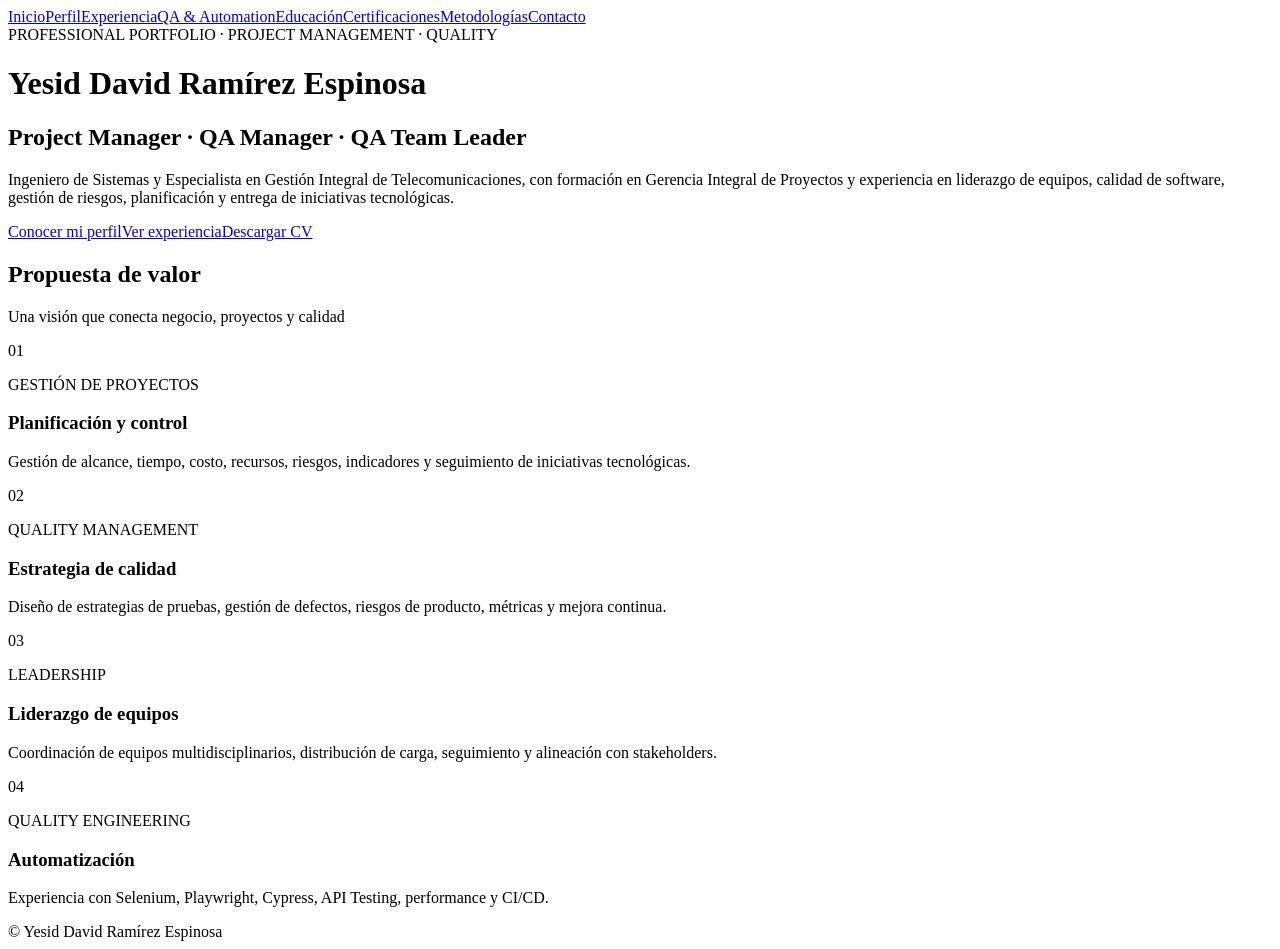
==== index.html @ e72ba705 "Add files via upload" ====
<!doctype html><html lang="es"><head><meta charset="utf-8"><meta name="viewport" content="width=device-width,initial-scale=1">
<title>Yesid David Ramírez | Project Manager & QA Manager</title><link rel="stylesheet" href="css/style.css"></head><body>
<nav class="nav"><a href="index.html">Inicio</a><a href="profile.html">Perfil</a><a href="experience.html">Experiencia</a><a href="automation.html">QA & Automation</a><a href="education.html">Educación</a><a href="certifications.html">Certificaciones</a><a href="methodologies.html">Metodologías</a><a href="contact.html">Contacto</a></nav>
<header class="hero"><div class="hero-inner"><div class="eyebrow">PROFESSIONAL PORTFOLIO · PROJECT MANAGEMENT · QUALITY</div>
<h1>Yesid David Ramírez Espinosa</h1><h2>Project Manager · QA Manager · QA Team Leader</h2>
<p>Ingeniero de Sistemas y Especialista en Gestión Integral de Telecomunicaciones, con formación en Gerencia Integral de Proyectos y experiencia en liderazgo de equipos, calidad de software, gestión de riesgos, planificación y entrega de iniciativas tecnológicas.</p>
<div class="btns"><a class="btn" href="profile.html">Conocer mi perfil</a><a class="btn alt" href="experience.html">Ver experiencia</a><a class="btn alt" href="documents/CV_Yesid_Ramirez.pdf">Descargar CV</a></div></div></header>
<section class="container"><div class="section-title"><h2>Propuesta de valor</h2><p>Una visión que conecta negocio, proyectos y calidad</p></div>
<div class="grid"><div class="card"><p class="kpi">01</p><p class="kpi-label">GESTIÓN DE PROYECTOS</p><h3>Planificación y control</h3><p>Gestión de alcance, tiempo, costo, recursos, riesgos, indicadores y seguimiento de iniciativas tecnológicas.</p></div>
<div class="card"><p class="kpi">02</p><p class="kpi-label">QUALITY MANAGEMENT</p><h3>Estrategia de calidad</h3><p>Diseño de estrategias de pruebas, gestión de defectos, riesgos de producto, métricas y mejora continua.</p></div>
<div class="card"><p class="kpi">03</p><p class="kpi-label">LEADERSHIP</p><h3>Liderazgo de equipos</h3><p>Coordinación de equipos multidisciplinarios, distribución de carga, seguimiento y alineación con stakeholders.</p></div>
<div class="card"><p class="kpi">04</p><p class="kpi-label">QUALITY ENGINEERING</p><h3>Automatización</h3><p>Experiencia con Selenium, Playwright, Cypress, API Testing, performance y CI/CD.</p></div></div></section>
<footer>© <span data-year></span> Yesid David Ramírez Espinosa</footer><script src="js/script.js"></script></body></html>
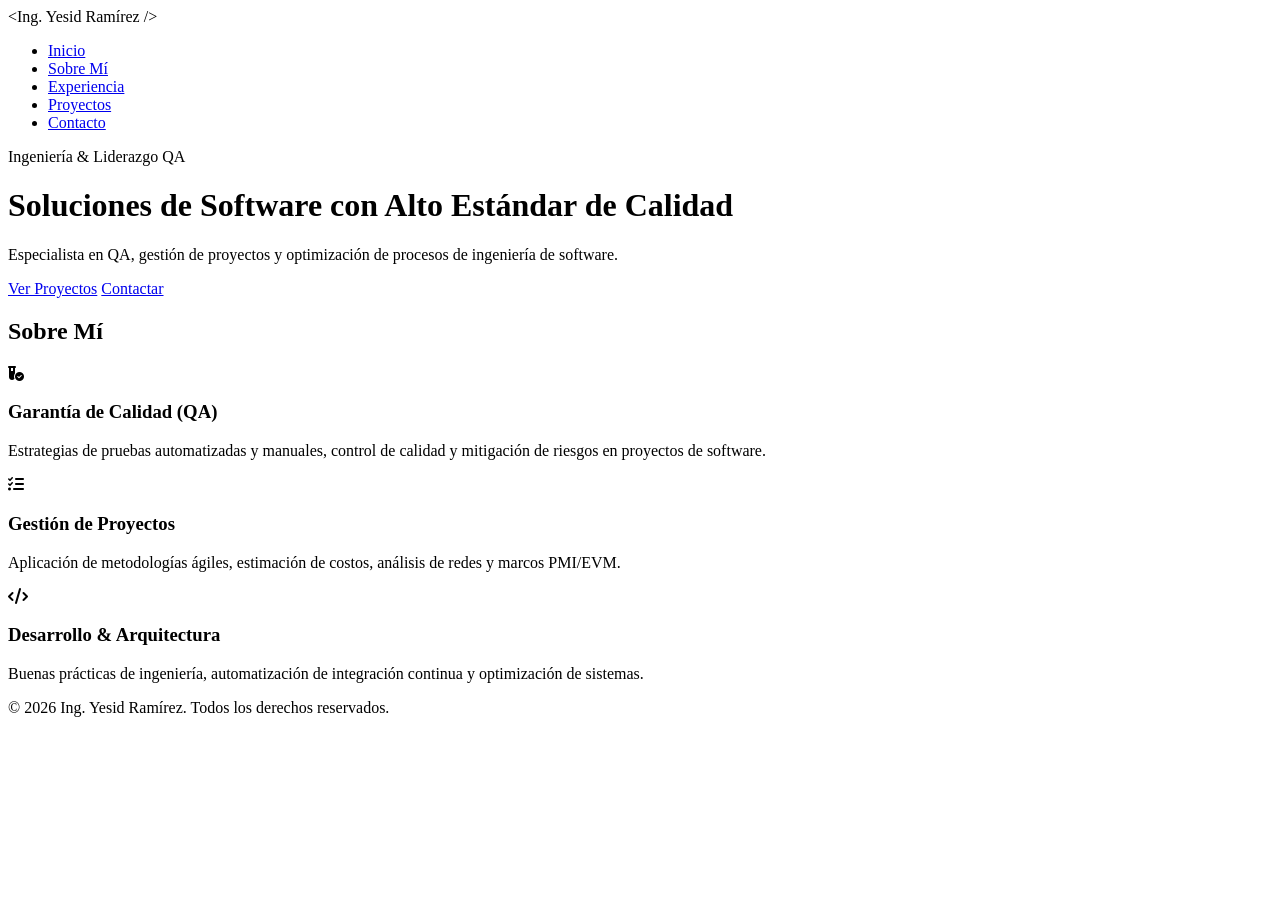
==== commit 51a659c2: "Update index.html" ====
--- a/index.html
+++ b/index.html
@@ -1,13 +1,70 @@
-<!doctype html><html lang="es"><head><meta charset="utf-8"><meta name="viewport" content="width=device-width,initial-scale=1">
-<title>Yesid David Ramírez | Project Manager & QA Manager</title><link rel="stylesheet" href="css/style.css"></head><body>
-<nav class="nav"><a href="index.html">Inicio</a><a href="profile.html">Perfil</a><a href="experience.html">Experiencia</a><a href="automation.html">QA & Automation</a><a href="education.html">Educación</a><a href="certifications.html">Certificaciones</a><a href="methodologies.html">Metodologías</a><a href="contact.html">Contacto</a></nav>
-<header class="hero"><div class="hero-inner"><div class="eyebrow">PROFESSIONAL PORTFOLIO · PROJECT MANAGEMENT · QUALITY</div>
-<h1>Yesid David Ramírez Espinosa</h1><h2>Project Manager · QA Manager · QA Team Leader</h2>
-<p>Ingeniero de Sistemas y Especialista en Gestión Integral de Telecomunicaciones, con formación en Gerencia Integral de Proyectos y experiencia en liderazgo de equipos, calidad de software, gestión de riesgos, planificación y entrega de iniciativas tecnológicas.</p>
-<div class="btns"><a class="btn" href="profile.html">Conocer mi perfil</a><a class="btn alt" href="experience.html">Ver experiencia</a><a class="btn alt" href="documents/CV_Yesid_Ramirez.pdf">Descargar CV</a></div></div></header>
-<section class="container"><div class="section-title"><h2>Propuesta de valor</h2><p>Una visión que conecta negocio, proyectos y calidad</p></div>
-<div class="grid"><div class="card"><p class="kpi">01</p><p class="kpi-label">GESTIÓN DE PROYECTOS</p><h3>Planificación y control</h3><p>Gestión de alcance, tiempo, costo, recursos, riesgos, indicadores y seguimiento de iniciativas tecnológicas.</p></div>
-<div class="card"><p class="kpi">02</p><p class="kpi-label">QUALITY MANAGEMENT</p><h3>Estrategia de calidad</h3><p>Diseño de estrategias de pruebas, gestión de defectos, riesgos de producto, métricas y mejora continua.</p></div>
-<div class="card"><p class="kpi">03</p><p class="kpi-label">LEADERSHIP</p><h3>Liderazgo de equipos</h3><p>Coordinación de equipos multidisciplinarios, distribución de carga, seguimiento y alineación con stakeholders.</p></div>
-<div class="card"><p class="kpi">04</p><p class="kpi-label">QUALITY ENGINEERING</p><h3>Automatización</h3><p>Experiencia con Selenium, Playwright, Cypress, API Testing, performance y CI/CD.</p></div></div></section>
-<footer>© <span data-year></span> Yesid David Ramírez Espinosa</footer><script src="js/script.js"></script></body></html>+<!DOCTYPE html>
+<html lang="es">
+<head>
+    <meta charset="UTF-8">
+    <meta name="viewport" content="width=device-width, initial-scale=1.0">
+    <title>Ing. Yesid Ramírez | Portafolio Profesional</title>
+    <!-- Google Fonts -->
+    <link rel="preconnect" href="https://fonts.googleapis.com">
+    <link rel="preconnect" href="https://fonts.gstatic.com" crossorigin>
+    <link href="https://fonts.googleapis.com/css2?family=Fira+Code:wght@400;600&family=Inter:wght@300;400;600;700&display=swap" rel="stylesheet">
+    <!-- FontAwesome Iconos -->
+    <link rel="stylesheet" href="https://cdnjs.cloudflare.com/ajax/libs/font-awesome/6.4.0/css/all.min.css">
+    <link rel="stylesheet" href="style.css">
+</head>
+<body>
+
+    <!-- Navegación -->
+    <nav class="navbar">
+        <div class="logo">&lt;Ing. Yesid Ramírez /&gt;</div>
+        <ul class="nav-links">
+            <li><a href="#inicio">Inicio</a></li>
+            <li><a href="#sobre-mi">Sobre Mí</a></li>
+            <li><a href="#experiencia">Experiencia</a></li>
+            <li><a href="#proyectos">Proyectos</a></li>
+            <li><a href="#contacto" class="btn-primary">Contacto</a></li>
+        </ul>
+    </nav>
+
+    <!-- Header / Hero Section -->
+    <header id="inicio" class="hero">
+        <div class="hero-content">
+            <span class="badge">Ingeniería & Liderazgo QA</span>
+            <h1>Soluciones de Software con Alto Estándar de Calidad</h1>
+            <p>Especialista en QA, gestión de proyectos y optimización de procesos de ingeniería de software.</p>
+            <div class="hero-buttons">
+                <a href="#proyectos" class="btn-primary">Ver Proyectos</a>
+                <a href="#contacto" class="btn-secondary">Contactar</a>
+            </div>
+        </div>
+    </header>
+
+    <!-- Sección Sobre Mí -->
+    <section id="sobre-mi" class="section">
+        <h2>Sobre Mí</h2>
+        <div class="cards-grid">
+            <div class="card">
+                <i class="fa-solid fa-vial-circle-check icon"></i>
+                <h3>Garantía de Calidad (QA)</h3>
+                <p>Estrategias de pruebas automatizadas y manuales, control de calidad y mitigación de riesgos en proyectos de software.</p>
+            </div>
+            <div class="card">
+                <i class="fa-solid fa-list-check icon"></i>
+                <h3>Gestión de Proyectos</h3>
+                <p>Aplicación de metodologías ágiles, estimación de costos, análisis de redes y marcos PMI/EVM.</p>
+            </div>
+            <div class="card">
+                <i class="fa-solid fa-code icon"></i>
+                <h3>Desarrollo & Arquitectura</h3>
+                <p>Buenas prácticas de ingeniería, automatización de integración continua y optimización de sistemas.</p>
+            </div>
+        </div>
+    </section>
+
+    <!-- Footer -->
+    <footer>
+        <p>&copy; 2026 Ing. Yesid Ramírez. Todos los derechos reservados.</p>
+    </footer>
+
+</body>
+</html>
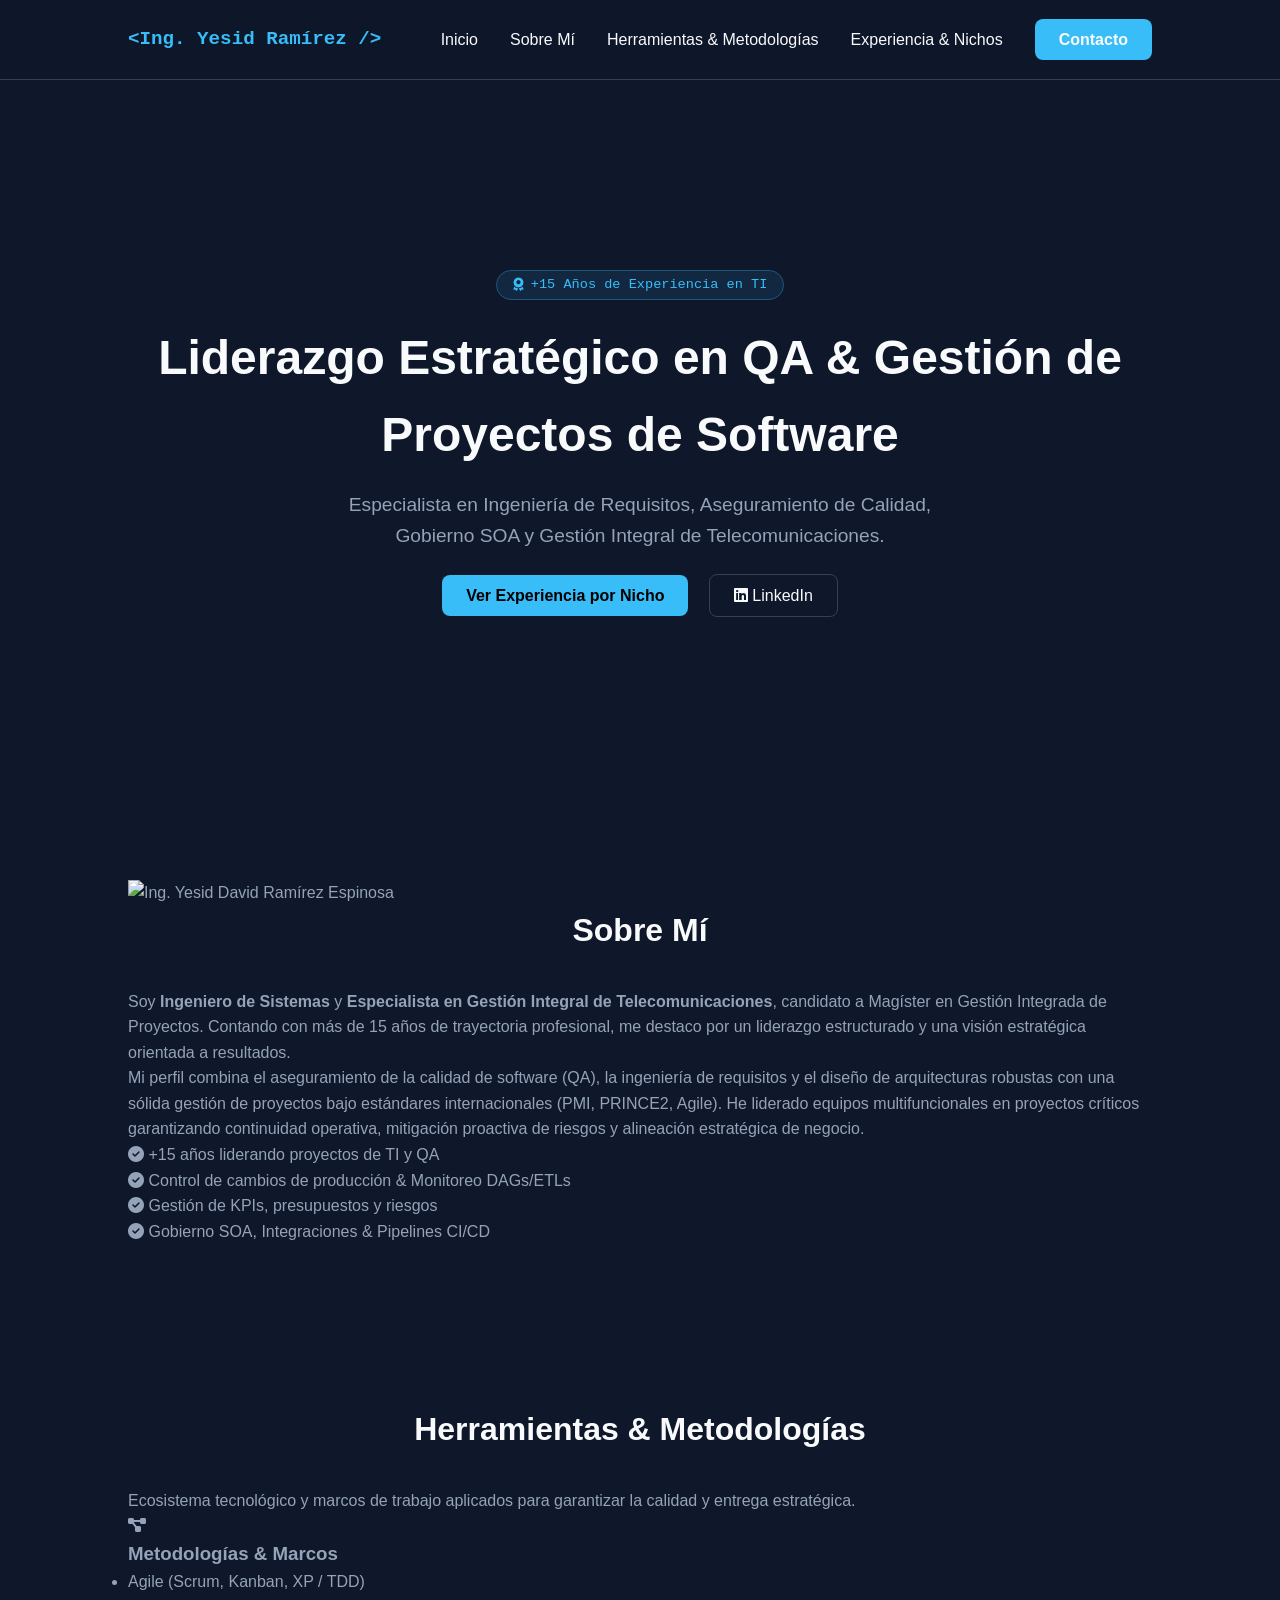
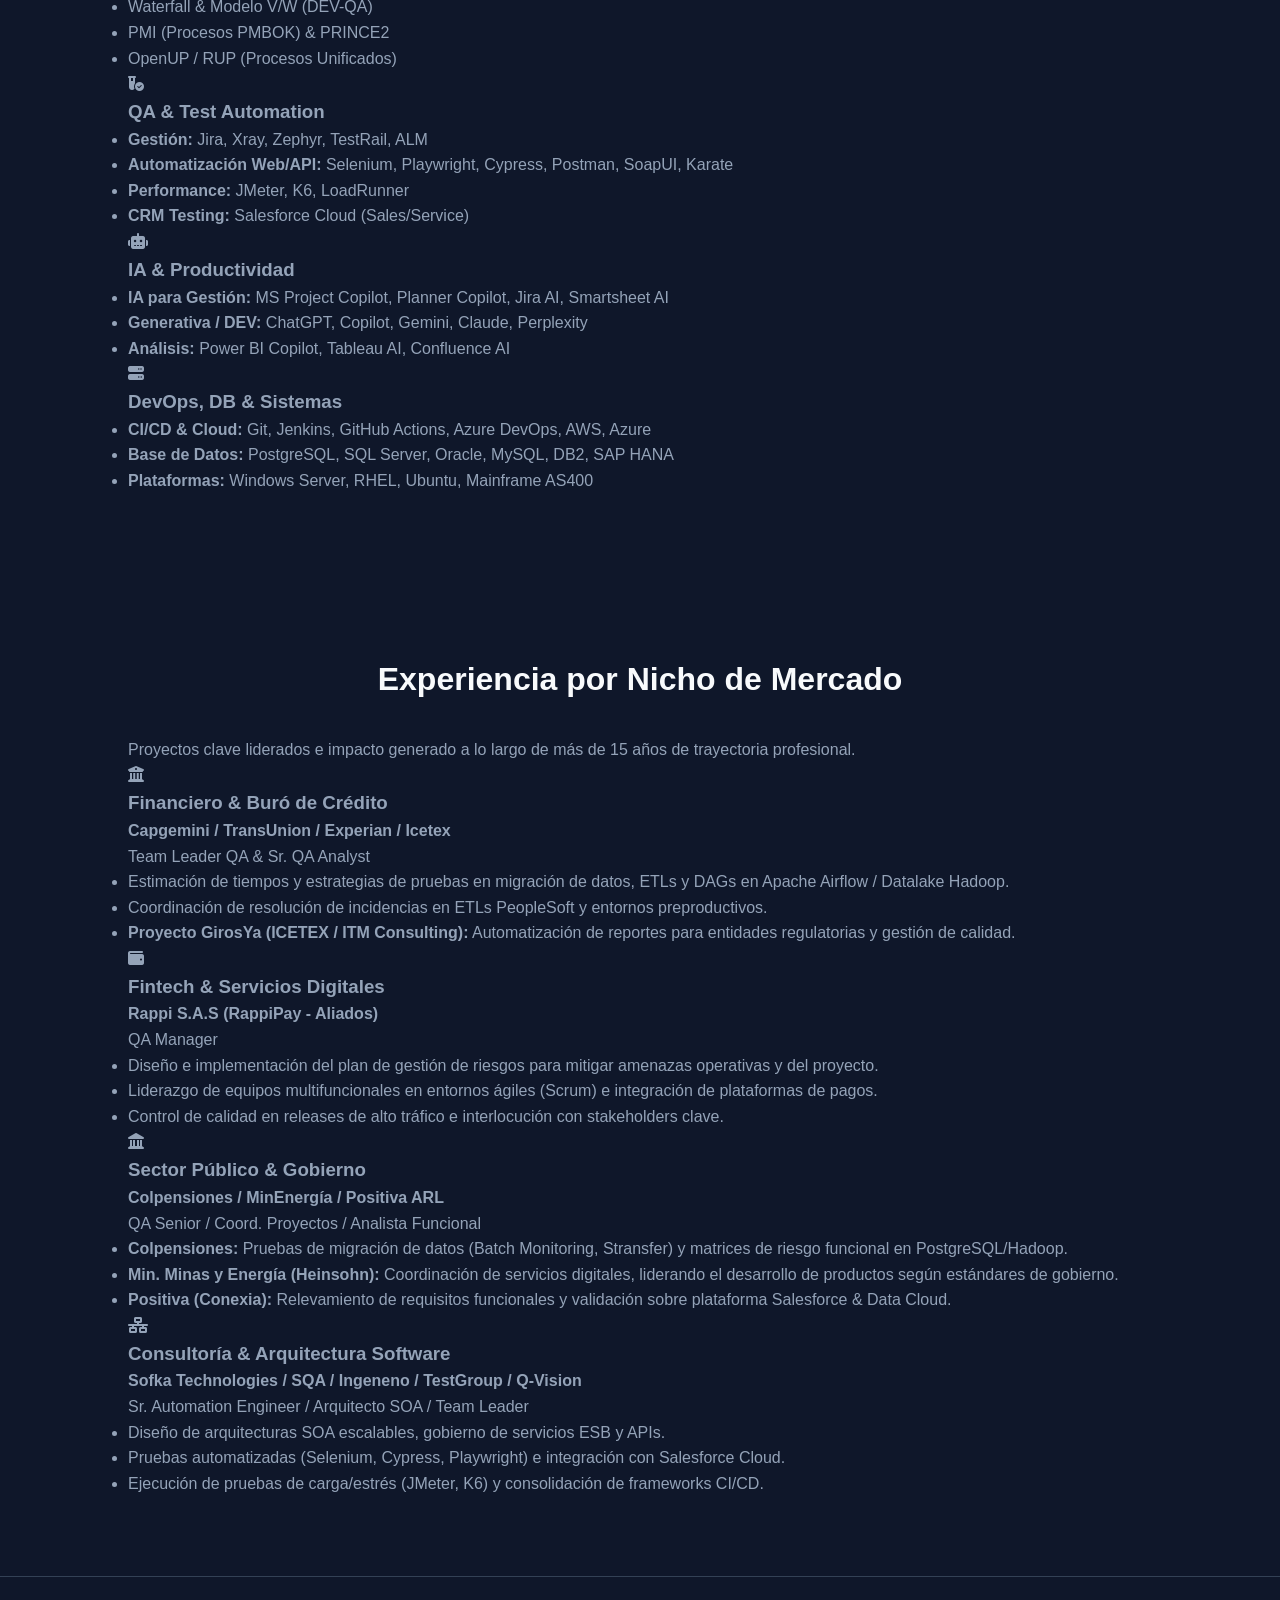
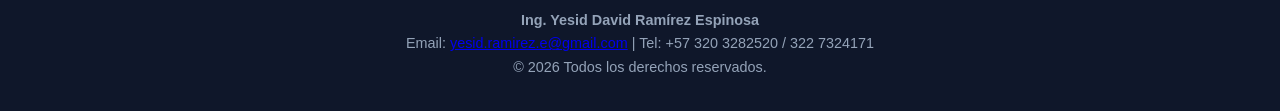
==== commit 96ac26c3: "Update index.html" ====
--- a/index.html
+++ b/index.html
@@ -3,7 +3,7 @@
 <head>
     <meta charset="UTF-8">
     <meta name="viewport" content="width=device-width, initial-scale=1.0">
-    <title>Ing. Yesid Ramírez | Portafolio Profesional</title>
+    <title>Ing. Yesid David Ramírez Espinosa | QA Manager & IT Project Leader</title>
     <!-- Google Fonts -->
     <link rel="preconnect" href="https://fonts.googleapis.com">
     <link rel="preconnect" href="https://fonts.gstatic.com" crossorigin>
@@ -20,8 +20,8 @@
         <ul class="nav-links">
             <li><a href="#inicio">Inicio</a></li>
             <li><a href="#sobre-mi">Sobre Mí</a></li>
-            <li><a href="#experiencia">Experiencia</a></li>
-            <li><a href="#proyectos">Proyectos</a></li>
+            <li><a href="#stack">Herramientas & Metodologías</a></li>
+            <li><a href="#experiencia">Experiencia & Nichos</a></li>
             <li><a href="#contacto" class="btn-primary">Contacto</a></li>
         </ul>
     </nav>
@@ -29,42 +29,183 @@
     <!-- Header / Hero Section -->
     <header id="inicio" class="hero">
         <div class="hero-content">
-            <span class="badge">Ingeniería & Liderazgo QA</span>
-            <h1>Soluciones de Software con Alto Estándar de Calidad</h1>
-            <p>Especialista en QA, gestión de proyectos y optimización de procesos de ingeniería de software.</p>
+            <span class="badge"><i class="fa-solid fa-award"></i> +15 Años de Experiencia en TI</span>
+            <h1>Liderazgo Estratégico en QA & Gestión de Proyectos de Software</h1>
+            <p>Especialista en Ingeniería de Requisitos, Aseguramiento de Calidad, Gobierno SOA y Gestión Integral de Telecomunicaciones.</p>
             <div class="hero-buttons">
-                <a href="#proyectos" class="btn-primary">Ver Proyectos</a>
-                <a href="#contacto" class="btn-secondary">Contactar</a>
+                <a href="#experiencia" class="btn-primary">Ver Experiencia por Nicho</a>
+                <a href="https://linkedin.com/in/yesid-d-ramirez-e" target="_blank" class="btn-secondary"><i class="fa-brands fa-linkedin"></i> LinkedIn</a>
             </div>
         </div>
     </header>
 
-    <!-- Sección Sobre Mí -->
+    <!-- Sección Sobre Mí con Foto -->
     <section id="sobre-mi" class="section">
-        <h2>Sobre Mí</h2>
-        <div class="cards-grid">
-            <div class="card">
-                <i class="fa-solid fa-vial-circle-check icon"></i>
-                <h3>Garantía de Calidad (QA)</h3>
-                <p>Estrategias de pruebas automatizadas y manuales, control de calidad y mitigación de riesgos en proyectos de software.</p>
-            </div>
-            <div class="card">
-                <i class="fa-solid fa-list-check icon"></i>
-                <h3>Gestión de Proyectos</h3>
-                <p>Aplicación de metodologías ágiles, estimación de costos, análisis de redes y marcos PMI/EVM.</p>
-            </div>
-            <div class="card">
-                <i class="fa-solid fa-code icon"></i>
-                <h3>Desarrollo & Arquitectura</h3>
-                <p>Buenas prácticas de ingeniería, automatización de integración continua y optimización de sistemas.</p>
+        <div class="about-container">
+            <div class="about-img-wrapper">
+                <!-- Reemplaza "foto-yesid.jpg" por la ruta real de tu imagen -->
+                <img src="foto-yesid.jpg" alt="Ing. Yesid David Ramírez Espinosa" class="about-img">
+            </div>
+            <div class="about-text">
+                <h2>Sobre Mí</h2>
+                <p class="highlight-p">
+                    Soy <strong>Ingeniero de Sistemas</strong> y <strong>Especialista en Gestión Integral de Telecomunicaciones</strong>, candidato a Magíster en Gestión Integrada de Proyectos. Contando con más de 15 años de trayectoria profesional, me destaco por un liderazgo estructurado y una visión estratégica orientada a resultados.
+                </p>
+                <p>
+                    Mi perfil combina el aseguramiento de la calidad de software (QA), la ingeniería de requisitos y el diseño de arquitecturas robustas con una sólida gestión de proyectos bajo estándares internacionales (PMI, PRINCE2, Agile). He liderado equipos multifuncionales en proyectos críticos garantizando continuidad operativa, mitigación proactiva de riesgos y alineación estratégica de negocio.
+                </p>
+                <div class="skills-summary">
+                    <div class="skill-item"><i class="fa-solid fa-circle-check"></i> +15 años liderando proyectos de TI y QA</div>
+                    <div class="skill-item"><i class="fa-solid fa-circle-check"></i> Control de cambios de producción & Monitoreo DAGs/ETLs</div>
+                    <div class="skill-item"><i class="fa-solid fa-circle-check"></i> Gestión de KPIs, presupuestos y riesgos</div>
+                    <div class="skill-item"><i class="fa-solid fa-circle-check"></i> Gobierno SOA, Integraciones & Pipelines CI/CD</div>
+                </div>
             </div>
         </div>
     </section>
 
+    <!-- Nueva Sección: Herramientas y Metodologías -->
+    <section id="stack" class="section bg-alt">
+        <div class="section-header">
+            <h2>Herramientas & Metodologías</h2>
+            <p>Ecosistema tecnológico y marcos de trabajo aplicados para garantizar la calidad y entrega estratégica.</p>
+        </div>
+
+        <div class="tools-grid">
+            <!-- Card Metodologías -->
+            <div class="tool-card">
+                <div class="tool-icon"><i class="fa-solid fa-diagram-project"></i></div>
+                <h3>Metodologías & Marcos</h3>
+                <ul>
+                    <li>Agile (Scrum, Kanban, XP / TDD)</li>
+                    <li>Waterfall & Modelo V/W (DEV-QA)</li>
+                    <li>PMI (Procesos PMBOK) & PRINCE2</li>
+                    <li>OpenUP / RUP (Procesos Unificados)</li>
+                </ul>
+            </div>
+
+            <!-- Card QA Automation & Testing -->
+            <div class="tool-card">
+                <div class="tool-icon"><i class="fa-solid fa-vial-circle-check"></i></div>
+                <h3>QA & Test Automation</h3>
+                <ul>
+                    <li><strong>Gestión:</strong> Jira, Xray, Zephyr, TestRail, ALM</li>
+                    <li><strong>Automatización Web/API:</strong> Selenium, Playwright, Cypress, Postman, SoapUI, Karate</li>
+                    <li><strong>Performance:</strong> JMeter, K6, LoadRunner</li>
+                    <li><strong>CRM Testing:</strong> Salesforce Cloud (Sales/Service)</li>
+                </ul>
+            </div>
+
+            <!-- Card IA Aplicada a Gestión & QA -->
+            <div class="tool-card">
+                <div class="tool-icon"><i class="fa-solid fa-robot"></i></div>
+                <h3>IA & Productividad</h3>
+                <ul>
+                    <li><strong>IA para Gestión:</strong> MS Project Copilot, Planner Copilot, Jira AI, Smartsheet AI</li>
+                    <li><strong>Generativa / DEV:</strong> ChatGPT, Copilot, Gemini, Claude, Perplexity</li>
+                    <li><strong>Análisis:</strong> Power BI Copilot, Tableau AI, Confluence AI</li>
+                </ul>
+            </div>
+
+            <!-- Card Infraestructura & BBDD -->
+            <div class="tool-card">
+                <div class="tool-icon"><i class="fa-solid fa-server"></i></div>
+                <h3>DevOps, DB & Sistemas</h3>
+                <ul>
+                    <li><strong>CI/CD & Cloud:</strong> Git, Jenkins, GitHub Actions, Azure DevOps, AWS, Azure</li>
+                    <li><strong>Base de Datos:</strong> PostgreSQL, SQL Server, Oracle, MySQL, DB2, SAP HANA</li>
+                    <li><strong>Plataformas:</strong> Windows Server, RHEL, Ubuntu, Mainframe AS400</li>
+                </ul>
+            </div>
+        </div>
+    </section>
+
+    <!-- Sección Experiencia y Nichos de Mercado -->
+    <section id="experiencia" class="section">
+        <div class="section-header">
+            <h2>Experiencia por Nicho de Mercado</h2>
+            <p>Proyectos clave liderados e impacto generado a lo largo de más de 15 años de trayectoria profesional.</p>
+        </div>
+
+        <div class="niche-grid">
+            <!-- Sector Financiero y Buroes de Crédito -->
+            <div class="niche-card">
+                <div class="niche-header">
+                    <i class="fa-solid fa-building-columns"></i>
+                    <h3>Financiero & Buró de Crédito</h3>
+                </div>
+                <div class="niche-content">
+                    <h4>Capgemini / TransUnion / Experian / Icetex</h4>
+                    <p class="role">Team Leader QA & Sr. QA Analyst</p>
+                    <ul>
+                        <li>Estimación de tiempos y estrategias de pruebas en migración de datos, ETLs y DAGs en Apache Airflow / Datalake Hadoop.</li>
+                        <li>Coordinación de resolución de incidencias en ETLs PeopleSoft y entornos preproductivos.</li>
+                        <li><strong>Proyecto GirosYa (ICETEX / ITM Consulting):</strong> Automatización de reportes para entidades regulatorias y gestión de calidad.</li>
+                    </ul>
+                </div>
+            </div>
+
+            <!-- FinTech & Banca Digital -->
+            <div class="niche-card">
+                <div class="niche-header">
+                    <i class="fa-solid fa-wallet"></i>
+                    <h3>Fintech & Servicios Digitales</h3>
+                </div>
+                <div class="niche-content">
+                    <h4>Rappi S.A.S (RappiPay - Aliados)</h4>
+                    <p class="role">QA Manager</p>
+                    <ul>
+                        <li>Diseño e implementación del plan de gestión de riesgos para mitigar amenazas operativas y del proyecto.</li>
+                        <li>Liderazgo de equipos multifuncionales en entornos ágiles (Scrum) e integración de plataformas de pagos.</li>
+                        <li>Control de calidad en releases de alto tráfico e interlocución con stakeholders clave.</li>
+                    </ul>
+                </div>
+            </div>
+
+            <!-- Sector Público y Gobierno -->
+            <div class="niche-card">
+                <div class="niche-header">
+                    <i class="fa-solid fa-landmark"></i>
+                    <h3>Sector Público & Gobierno</h3>
+                </div>
+                <div class="niche-content">
+                    <h4>Colpensiones / MinEnergía / Positiva ARL</h4>
+                    <p class="role">QA Senior / Coord. Proyectos / Analista Funcional</p>
+                    <ul>
+                        <li><strong>Colpensiones:</strong> Pruebas de migración de datos (Batch Monitoring, Stransfer) y matrices de riesgo funcional en PostgreSQL/Hadoop.</li>
+                        <li><strong>Min. Minas y Energía (Heinsohn):</strong> Coordinación de servicios digitales, liderando el desarrollo de productos según estándares de gobierno.</li>
+                        <li><strong>Positiva (Conexia):</strong> Relevamiento de requisitos funcionales y validación sobre plataforma Salesforce & Data Cloud.</li>
+                    </ul>
+                </div>
+            </div>
+
+            <!-- Servicios de Consultoría & Arquitectura SOA -->
+            <div class="niche-card">
+                <div class="niche-header">
+                    <i class="fa-solid fa-network-wired"></i>
+                    <h3>Consultoría & Arquitectura Software</h3>
+                </div>
+                <div class="niche-content">
+                    <h4>Sofka Technologies / SQA / Ingeneno / TestGroup / Q-Vision</h4>
+                    <p class="role">Sr. Automation Engineer / Arquitecto SOA / Team Leader</p>
+                    <ul>
+                        <li>Diseño de arquitecturas SOA escalables, gobierno de servicios ESB y APIs.</li>
+                        <li>Pruebas automatizadas (Selenium, Cypress, Playwright) e integración con Salesforce Cloud.</li>
+                        <li>Ejecución de pruebas de carga/estrés (JMeter, K6) y consolidación de frameworks CI/CD.</li>
+                    </ul>
+                </div>
+            </div>
+        </div>
+    </section>
+
     <!-- Footer -->
-    <footer>
-        <p>&copy; 2026 Ing. Yesid Ramírez. Todos los derechos reservados.</p>
+    <footer id="contacto">
+        <p><strong>Ing. Yesid David Ramírez Espinosa</strong></p>
+        <p>Email: <a href="mailto:yesid.ramirez.e@gmail.com">yesid.ramirez.e@gmail.com</a> | Tel: +57 320 3282520 / 322 7324171</p>
+        <p class="copy">&copy; 2026 Todos los derechos reservados.</p>
     </footer>
 
 </body>
 </html>
+</body>
+</html>
--- a/style.css
+++ b/style.css
@@ -0,0 +1,178 @@
+:root {
+    /* Paleta de Colores Tech Corporate */
+    --bg-main: #0F172A;
+    --bg-card: #1E293B;
+    --primary: #38BDF8;
+    --secondary: #6366F1;
+    --text-title: #F8FAFC;
+    --text-body: #94A3B8;
+    --border-color: #334155;
+    
+    /* Tipografías */
+    --font-main: 'Inter', sans-serif;
+    --font-code: 'Fira Code', monospace;
+}
+
+* {
+    margin: 0;
+    padding: 0;
+    box-sizing: border-box;
+}
+
+body {
+    background-color: var(--bg-main);
+    color: var(--text-body);
+    font-family: var(--font-main);
+    line-height: 1.6;
+}
+
+/* Navbar */
+.navbar {
+    display: flex;
+    justify-content: space-between;
+    align-items: center;
+    padding: 1.5rem 10%;
+    background-color: rgba(15, 23, 42, 0.9);
+    position: sticky;
+    top: 0;
+    backdrop-filter: blur(10px);
+    z-index: 1000;
+    border-bottom: 1px solid var(--border-color);
+}
+
+.logo {
+    font-family: var(--font-code);
+    color: var(--primary);
+    font-weight: 600;
+    font-size: 1.2rem;
+}
+
+.nav-links {
+    display: flex;
+    list-style: none;
+    gap: 2rem;
+    align-items: center;
+}
+
+.nav-links a {
+    color: var(--text-title);
+    text-decoration: none;
+    transition: color 0.3s;
+}
+
+.nav-links a:hover {
+    color: var(--primary);
+}
+
+/* Hero Section */
+.hero {
+    min-height: 80vh;
+    display: flex;
+    align-items: center;
+    justify-content: center;
+    text-align: center;
+    padding: 0 10%;
+}
+
+.badge {
+    background: rgba(56, 189, 248, 0.1);
+    color: var(--primary);
+    padding: 0.4rem 1rem;
+    border-radius: 20px;
+    font-size: 0.85rem;
+    border: 1px solid rgba(56, 189, 248, 0.3);
+    font-family: var(--font-code);
+}
+
+.hero h1 {
+    font-size: 3rem;
+    color: var(--text-title);
+    margin: 1.5rem 0 1rem;
+    font-weight: 700;
+}
+
+.hero p {
+    font-size: 1.2rem;
+    max-width: 600px;
+    margin: 0 auto 2rem;
+}
+
+/* Botones */
+.btn-primary {
+    background: var(--primary);
+    color: #000;
+    padding: 0.75rem 1.5rem;
+    border-radius: 8px;
+    text-decoration: none;
+    font-weight: 600;
+    transition: transform 0.2s, background 0.3s;
+}
+
+.btn-primary:hover {
+    background: #0284c7;
+    color: #fff;
+    transform: translateY(-2px);
+}
+
+.btn-secondary {
+    border: 1px solid var(--border-color);
+    color: var(--text-title);
+    padding: 0.75rem 1.5rem;
+    border-radius: 8px;
+    text-decoration: none;
+    margin-left: 1rem;
+    transition: background 0.3s;
+}
+
+.btn-secondary:hover {
+    background: var(--bg-card);
+}
+
+/* Tarjetas */
+.section {
+    padding: 5rem 10%;
+}
+
+.section h2 {
+    color: var(--text-title);
+    font-size: 2rem;
+    margin-bottom: 2rem;
+    text-align: center;
+}
+
+.cards-grid {
+    display: grid;
+    grid-template-columns: repeat(auto-fit, minmax(280px, 1fr));
+    gap: 2rem;
+}
+
+.card {
+    background: var(--bg-card);
+    padding: 2rem;
+    border-radius: 12px;
+    border: 1px solid var(--border-color);
+    transition: transform 0.3s, border-color 0.3s;
+}
+
+.card:hover {
+    transform: translateY(-5px);
+    border-color: var(--primary);
+}
+
+.card .icon {
+    font-size: 2rem;
+    color: var(--primary);
+    margin-bottom: 1rem;
+}
+
+.card h3 {
+    color: var(--text-title);
+    margin-bottom: 0.5rem;
+}
+
+footer {
+    text-align: center;
+    padding: 2rem;
+    border-top: 1px solid var(--border-color);
+    font-size: 0.9rem;
+}
